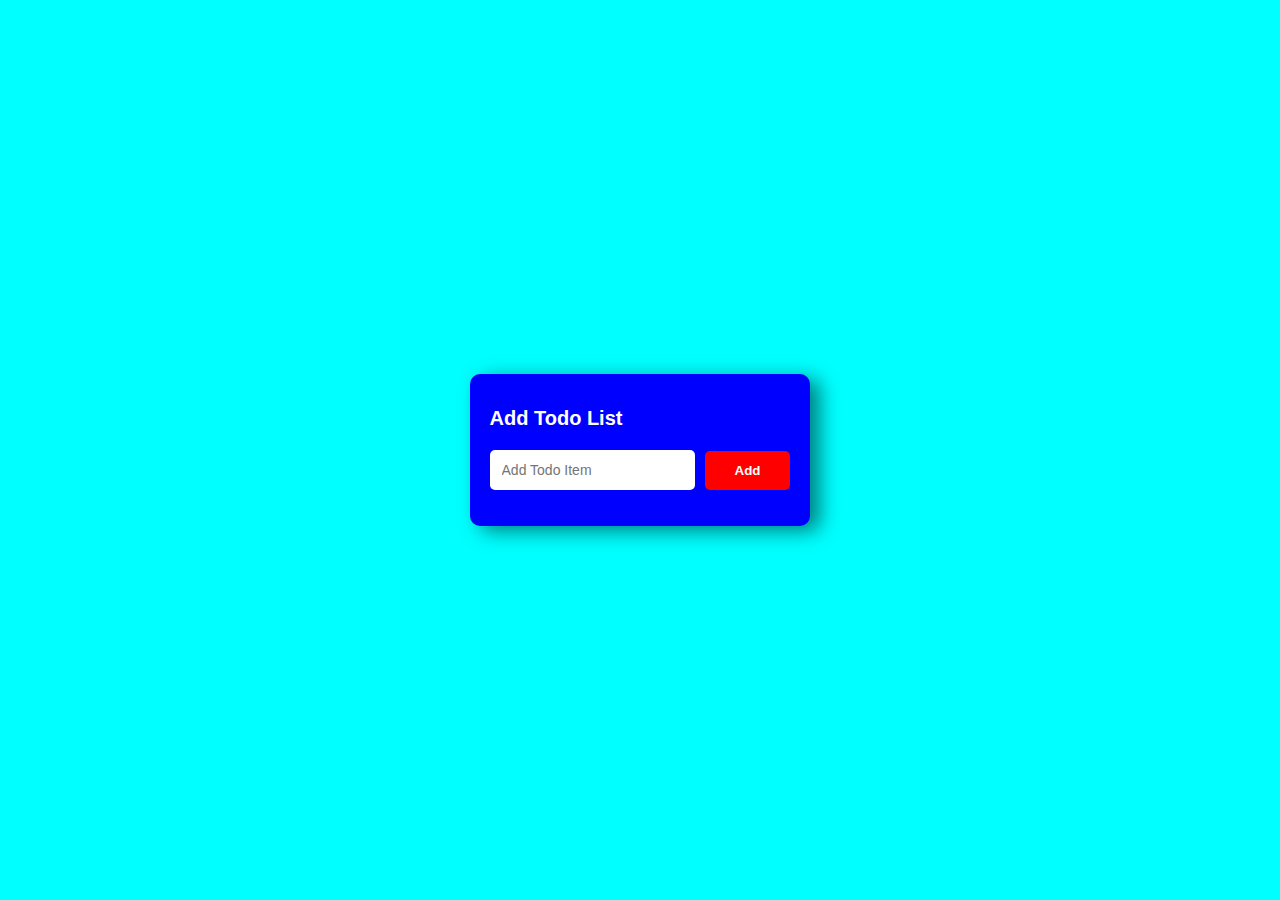
==== 02_Projects/project1-TodoList/index.html @ 7da82f63 "project folder is added" ====
<!DOCTYPE html>
<html lang="en">
  <head>
    <meta charset="UTF-8" />
    <meta name="viewport" content="width=device-width, initial-scale=1.0" />
    <title>Todo List</title>

    <link rel="stylesheet" href="css/style.css" />
  </head>
  <body>
    <div class="container">
      <div class="todo-container">
        <h1>Add Todo List</h1>

        <div class="row">
          <input
            type="text"
            name="todo-input-box"
            id="todo-input-box"
            placeholder="Add Todo Item"
          />
          <button onclick="addTodo()">Add</button>
        </div>

        <ul id="list-container">
          <!-- <li class="checked">Task 1</li>
          <li>Task 2</li>
          <li>Task 3</li>
          <li>Task 4</li>
          <li>Task 5</li> -->
        </ul>
      </div>
    </div>
    <script src="js/script.js"></script>
  </body>
</html>
---- 02_Projects/project1-TodoList/css/style.css ----
body {
  margin: 0;
  padding: 0;
  box-sizing: border-box;
  font-family: Verdana, Geneva, Tahoma, sans-serif;
}
.container {
  width: 100vw;
  height: 100vh;
  display: flex;
  justify-content: center;
  align-items: center;
  background-color: aqua;
}

.todo-container {
  background-color: blue;
  max-width: 500px;
  border-radius: 10px;
  box-shadow: 10px 5px 20px 0px rgba(0, 0, 0, 0.5);
  padding: 20px;
}

h1 {
  color: white;
  font-size: 20px;
  margin-bottom: 20px;
}

.row {
  display: flex;
  justify-content: space-between;
  align-items: center;
}

input[type="text"] {
  width: 100%;
  outline: none;
  border: none;
  padding: 12px;
  border-radius: 5px;
  font-size: 14px;
}

button {
  border: none;
  outline: none;
  padding: 12px 30px;
  margin-left: 10px;
  border-radius: 5px;
  background-color: red;
  color: white;
  font-weight: bold;
  cursor: pointer;
}

ul li {
  list-style: none;
  color: #fff;
  cursor: pointer;
  position: relative;
  margin-top: 20px;
}

ul li::before {
  content: "";
  position: absolute;
  border-radius: 50%;
  width: 24px;
  height: 24px;
  background-image: url(../images/unchecked.png);
  background-size: cover;
  background-position: center;
  top: 0px;
  left: -35px;
}
ul li.checked {
  color: grey;
  text-decoration: line-through;
}

ul li.checked::before {
  background-image: url(../images/checked.png);
}
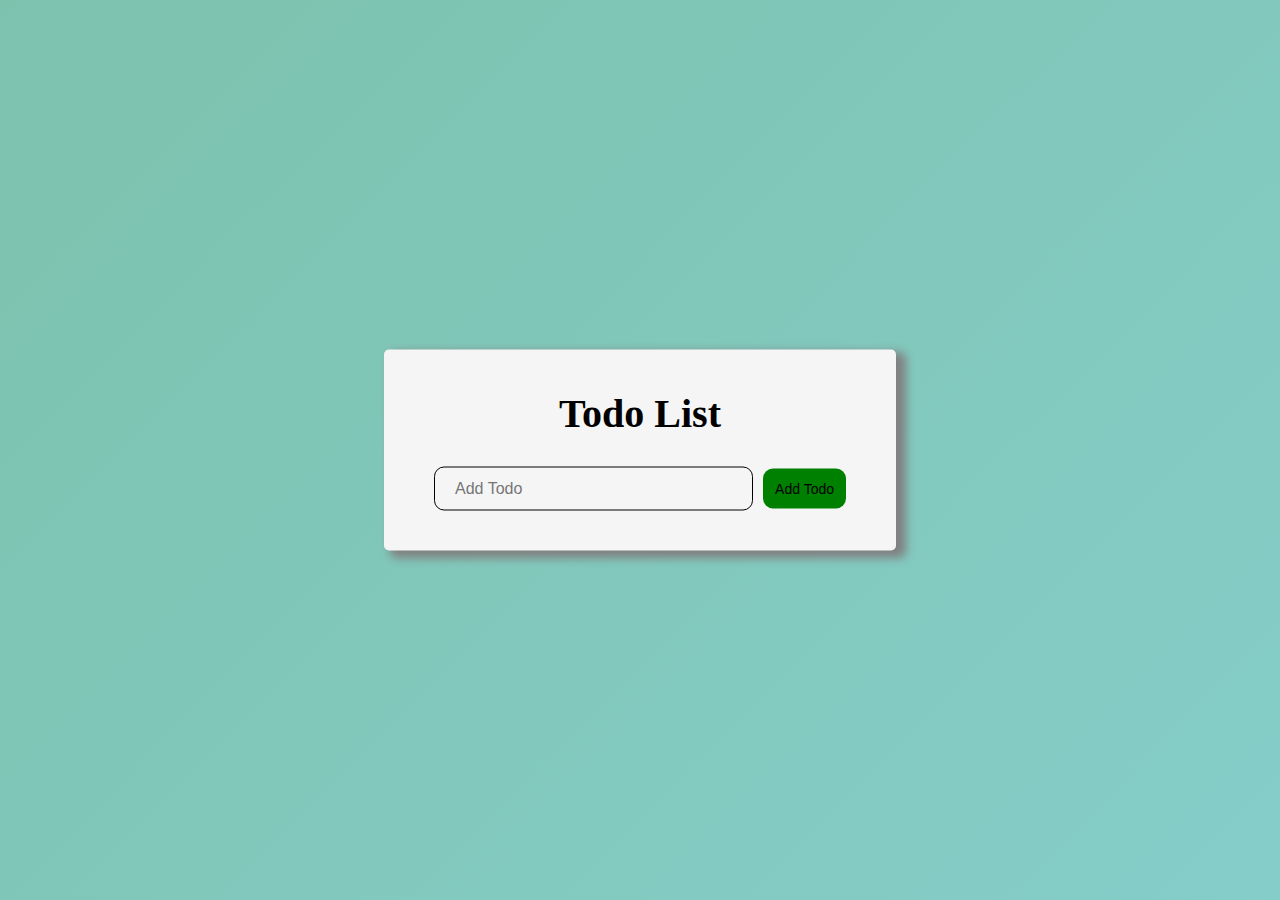
==== commit c9fb5a20: "working on todo project" ====
--- a/02_Projects/project1-TodoList/index.html
+++ b/02_Projects/project1-TodoList/index.html
@@ -3,34 +3,32 @@
   <head>
     <meta charset="UTF-8" />
     <meta name="viewport" content="width=device-width, initial-scale=1.0" />
-    <title>Todo List</title>
-
+    <title>Todo List Using Js</title>
     <link rel="stylesheet" href="css/style.css" />
   </head>
   <body>
-    <div class="container">
-      <div class="todo-container">
-        <h1>Add Todo List</h1>
+    <div class="todo-container">
+      <h1>Todo List</h1>
+      <div class="todo-list">
+        <input
+          type="text"
+          placeholder="Add Todo"
+          id="todo-input"
+          name="todo-input"
+          autocomplete="false"
+        />
+        <button onclick="addTodo()">Add Todo</button>
+      </div>
 
-        <div class="row">
-          <input
-            type="text"
-            name="todo-input-box"
-            id="todo-input-box"
-            placeholder="Add Todo Item"
-          />
-          <button onclick="addTodo()">Add</button>
-        </div>
+      <ul id="list-container">
+        <!-- <li class="checked">List One</li>
+        <li>Two</li>
+        <li>Three</li>
+        <li>Four</li>
+        <li>Five</li> -->
+      </ul>
+    </div>
 
-        <ul id="list-container">
-          <!-- <li class="checked">Task 1</li>
-          <li>Task 2</li>
-          <li>Task 3</li>
-          <li>Task 4</li>
-          <li>Task 5</li> -->
-        </ul>
-      </div>
-    </div>
     <script src="js/script.js"></script>
   </body>
 </html>
--- a/02_Projects/project1-TodoList/css/style.css
+++ b/02_Projects/project1-TodoList/css/style.css
@@ -1,84 +1,103 @@
+*,
+*:before,
+*:after {
+  padding: 0;
+  margin: 0;
+  box-sizing: border-box;
+}
 body {
-  margin: 0;
-  padding: 0;
-  box-sizing: border-box;
-  font-family: Verdana, Geneva, Tahoma, sans-serif;
+  width: 100vw;
+  min-height: 100vh;
+  background-image: linear-gradient(135deg, #7dc2ad, #85cdc9);
 }
-.container {
-  width: 100vw;
-  height: 100vh;
+
+.todo-container {
+  min-width: 40%;
+  min-height: 100px;
+  padding: 20px;
+  background-color: whitesmoke;
+  position: absolute;
+  top: 50%;
+  left: 50%;
+  transform: translate(-50%, -50%);
+  border-radius: 5px;
+  box-shadow: 8px 5px 10px 2px grey;
+}
+
+.todo-container h1 {
+  font-size: 2.5em;
+  padding: 10px;
+  margin-top: 10px;
+  text-align: center;
+}
+
+.todo-container .todo-list {
   display: flex;
   justify-content: center;
   align-items: center;
-  background-color: aqua;
+  margin: 10px 5px;
+  padding: 10px 25px;
 }
 
-.todo-container {
-  background-color: blue;
-  max-width: 500px;
+.todo-container .todo-list input[type="text"] {
+  padding: 12px 20px;
+  font-size: 1em;
+  outline: none;
+  border: 1px solid black;
   border-radius: 10px;
-  box-shadow: 10px 5px 20px 0px rgba(0, 0, 0, 0.5);
-  padding: 20px;
+  flex: 1;
+  background-color: whitesmoke;
 }
 
-h1 {
-  color: white;
-  font-size: 20px;
-  margin-bottom: 20px;
-}
-
-.row {
-  display: flex;
-  justify-content: space-between;
-  align-items: center;
-}
-
-input[type="text"] {
-  width: 100%;
-  outline: none;
-  border: none;
-  padding: 12px;
-  border-radius: 5px;
-  font-size: 14px;
+.todo-container .todo-list input[type="text"]:focus {
+  border: 1px solid green;
 }
 
 button {
+  padding: 12px;
+  font-size: 14px;
+  border-radius: 10px;
   border: none;
   outline: none;
-  padding: 12px 30px;
+  font-style: bold;
   margin-left: 10px;
-  border-radius: 5px;
-  background-color: red;
-  color: white;
-  font-weight: bold;
+  background-color: green;
   cursor: pointer;
 }
 
+button:hover {
+  background-color: grey;
+  color: black;
+  box-shadow: 2px 5px 10px 2px rgba(0, 0, 0, 0.349);
+}
+
+/* styling list items */
 ul li {
   list-style: none;
-  color: #fff;
-  cursor: pointer;
+  padding: 10px 5px;
+  margin: 5px 65px;
+  font-size: 17px;
+  color: black;
   position: relative;
-  margin-top: 20px;
 }
 
 ul li::before {
   content: "";
+  width: 28px;
+  height: 28px;
+  background-image: url(../images/unchecked.png);
+  background-position: center;
+  background-size: cover;
   position: absolute;
-  border-radius: 50%;
-  width: 24px;
-  height: 24px;
-  background-image: url(../images/unchecked.png);
-  background-size: cover;
-  background-position: center;
-  top: 0px;
+  top: 5px;
   left: -35px;
+  color: black;
 }
+
 ul li.checked {
   color: grey;
   text-decoration: line-through;
 }
-
 ul li.checked::before {
   background-image: url(../images/checked.png);
 }
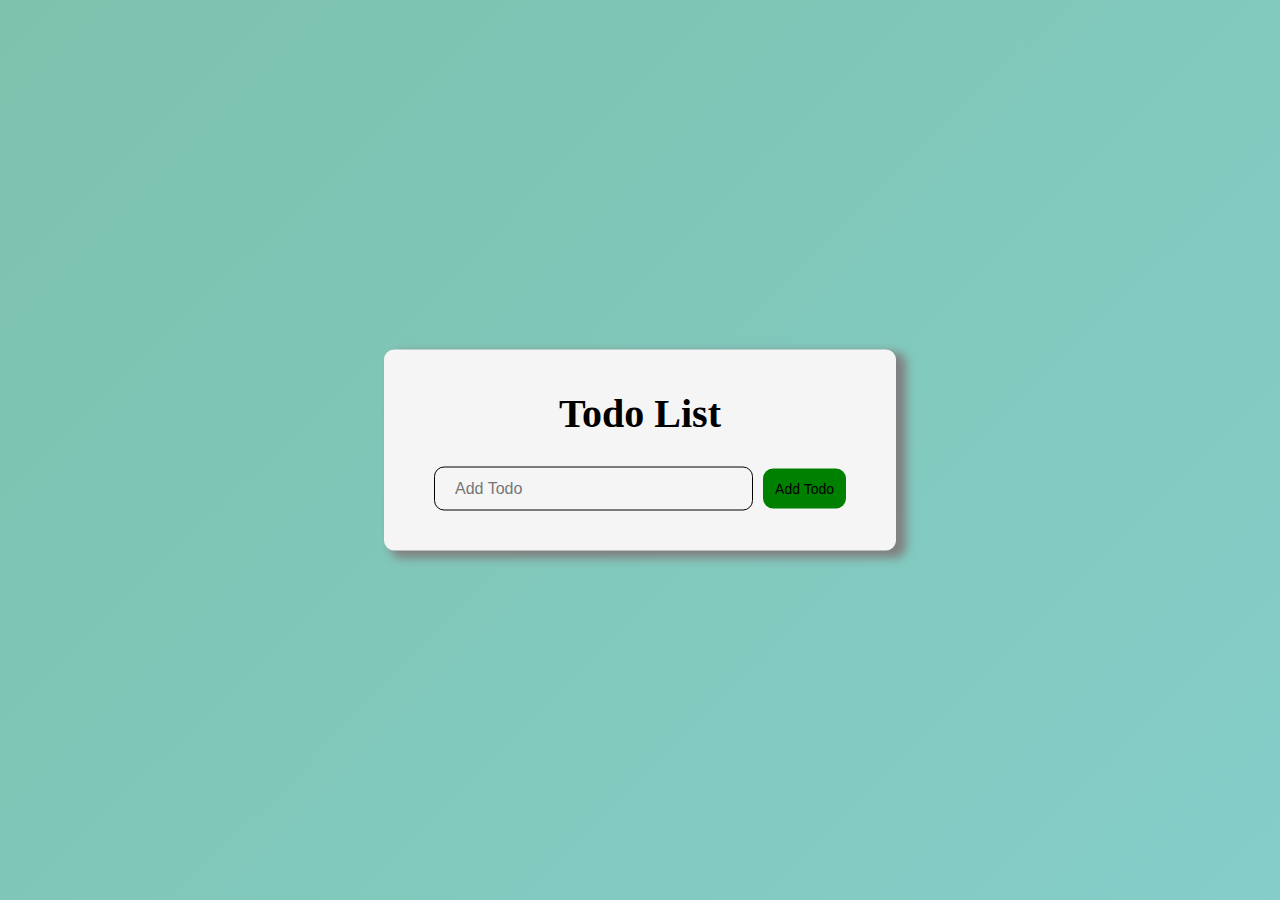
==== commit 468d335e: "js is added with some functionality" ====
--- a/02_Projects/project1-TodoList/index.html
+++ b/02_Projects/project1-TodoList/index.html
@@ -22,7 +22,7 @@
 
       <ul id="list-container">
         <!-- <li class="checked">List One</li>
-        <li>Two</li>
+        <li>Two</li>s
         <li>Three</li>
         <li>Four</li>
         <li>Five</li> -->
--- a/02_Projects/project1-TodoList/css/style.css
+++ b/02_Projects/project1-TodoList/css/style.css
@@ -20,7 +20,7 @@
   top: 50%;
   left: 50%;
   transform: translate(-50%, -50%);
-  border-radius: 5px;
+  border-radius: 10px;
   box-shadow: 8px 5px 10px 2px grey;
 }
 
@@ -79,6 +79,7 @@
   font-size: 17px;
   color: black;
   position: relative;
+  cursor: pointer;
 }
 
 ul li::before {
@@ -101,3 +102,21 @@
 ul li.checked::before {
   background-image: url(../images/checked.png);
 }
+
+ul li span {
+  position: absolute;
+  border-radius: 50%;
+  right: 0;
+  top: 10px;
+  font-size: 22px;
+  color: black;
+  cursor: pointer;
+  width: 30px;
+  height: 30px;
+  line-height: 30px;
+  text-align: center;
+}
+ul li span:hover {
+  background-color: red;
+  color: white;
+}
